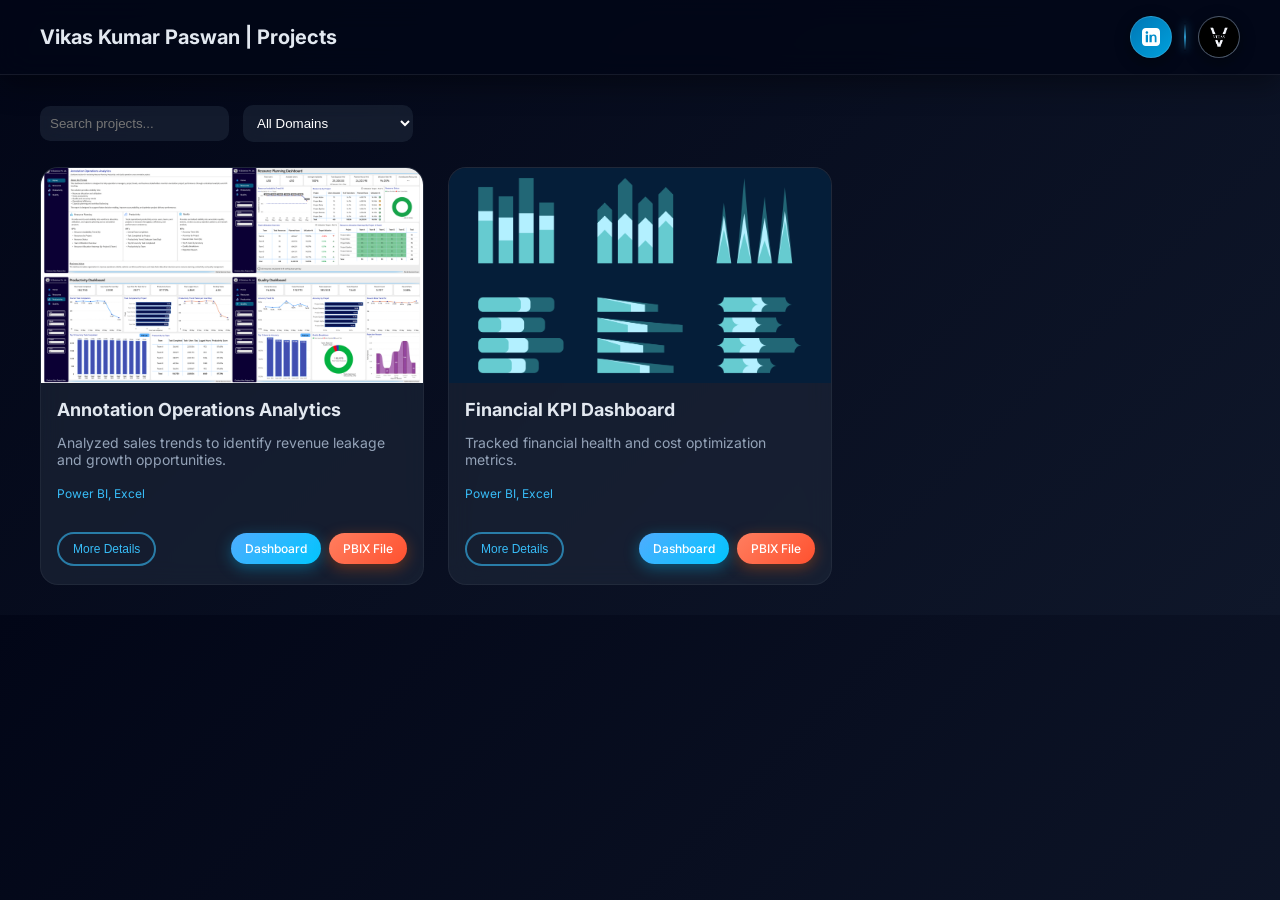
==== index.html @ 88910f96 "Update index.html" ====
<!DOCTYPE html>
<html lang="en">
<head>
<link href="https://fonts.googleapis.com/css2?family=Inter:wght@300;400;500;600&display=swap" rel="stylesheet">
<meta charset="UTF-8">
<meta name="viewport" content="width=device-width, initial-scale=1.0">

<title>Vikas Kumar Paswan | Projects</title>

<style>

/* GLOBAL */
body {
    margin: 0;
    font-family: 'Inter', sans-serif;
    background: linear-gradient(135deg, #020617, #0f172a);
    color: #e2e8f0;
}

/* HEADER */
header {
    position: sticky;
    top: 0;
    z-index: 9999;

    padding: 16px 40px;

    display: flex;
    justify-content: space-between;
    align-items: center;

    /* PREMIUM GLASS EFFECT */
    background: rgba(2, 6, 23, 0.85);
    backdrop-filter: blur(14px);

    /* VISUAL SEPARATION */
    border-bottom: 1px solid rgba(255,255,255,0.08);
    
    /* SHADOW FOR DEPTH */
    box-shadow: 0 8px 30px rgba(0,0,0,0.4);
}

h1 { margin: 0; font-size: 20px; }

/* HEADER RIGHT CONTAINER */
.header-right {
    display: flex;
    align-items: center;
    gap: 12px;
}

/* ICON BUTTON BASE */
.icon-btn {
    width: 40px;
    height: 40px;
    border-radius: 50%;

    display: flex;
    align-items: center;
    justify-content: center;

    background: linear-gradient(135deg, #1e293b, #334155);
    border: 1px solid rgba(255, 255, 255, 0.15);
    box-shadow: 0 4px 15px rgba(0,0,0,0.4);
    overflow: hidden;
    transition: all 0.3s ease;
}

/* IMAGE INSIDE BUTTON */
.icon-btn img {
    width: 100%;
    height: 100%;
    object-fit: contain;
    border-radius: 50%;
}

/* LINKEDIN SPECIAL COLOR */
.icon-btn.linkedin {
    background: linear-gradient(135deg, #0077b5, #00a0dc);
}

/* HOVER EFFECT */
.icon-btn:hover {
    transform: translateY(-3px) scale(1.05);
    box-shadow: 0 8px 25px rgba(0,0,0,0.6);
}

/* GLOWING SEPARATOR */
.separator {
    width: 2px;
    height: 28px;

    background: linear-gradient(
        to bottom,
        transparent,
        #38bdf8,
        transparent
    );

    opacity: 0.8;

    /* Glow */
    box-shadow: 0 0 8px rgba(56, 189, 248, 0.7);
}
    
/* CONTAINER */
.container {
    padding: 30px 40px;
}

/* FILTERS */
.filters {
    margin-bottom: 25px;
}

input, select {
    padding: 10px;
    border-radius: 10px;
    border: none;
    margin-right: 10px;
    background: rgba(30, 41, 59, 0.6);
    color: white;
    backdrop-filter: blur(8px);
}

/* GRID */
.grid {
    display: grid;
    grid-template-columns: repeat(3, minmax(0, 1fr));
    gap: 24px;
}

@media (max-width: 1024px) {
    .grid { grid-template-columns: repeat(2, 1fr); }
}

@media (max-width: 600px) {
    .grid { grid-template-columns: 1fr; }
}

/* CARD (GLASS EFFECT) */
.card {
    background: rgba(30, 41, 59, 0.6);
    backdrop-filter: blur(12px);
    border-radius: 18px;
    overflow: hidden;
    display: flex;
    flex-direction: column;
    border: 1px solid rgba(255,255,255,0.05);
    transition: all 0.4s ease;
}

.card:hover {
    transform: translateY(-10px);
    box-shadow: 0 20px 50px rgba(0,0,0,0.6);
}

/* IMAGE */
.card img {
    width: 100%;
    aspect-ratio: 16/9;
    object-fit: cover;
    transition: 0.4s;
}

.card:hover img {
    transform: scale(1.05);
}

/* BODY */
.card-body {
    padding: 16px;
    flex-grow: 1;
}

.card-body h3 {
    margin: 0 0 8px;
    font-size: 18px;
}

.card-body p {
    font-size: 14px;
    color: #94a3b8;
}

.card-body small {
    color: #38bdf8;
    font-size: 12px;
}

/* FOOTER */
.card-footer {
    display: flex;
    justify-content: space-between;
    align-items: center;
    padding: 14px 16px 18px;
    gap: 10px;
}

/* BUTTON BASE */
.btn {
    display: flex;
    align-items: center;
    justify-content: center;
    gap: 6px;
    padding: 8px 14px;
    font-size: 12px;
    font-weight: 500;
    border-radius: 999px;
    text-decoration: none;
    transition: all 0.3s ease;
    cursor: pointer;
    white-space: nowrap;
}

/* DASHBOARD BUTTON */
.btn-primary {
    background: linear-gradient(135deg, #4facfe, #00c6ff);
    color: white;
    box-shadow: 0 4px 15px rgba(0, 198, 255, 0.35);
}

.btn-primary:hover {
    transform: translateY(-2px);
    box-shadow: 0 8px 25px rgba(0, 198, 255, 0.6);
}

/* PBIX BUTTON */
.btn-secondary {
    background: linear-gradient(135deg, #ff7e5f, #ff512f);
    color: white;
    box-shadow: 0 4px 15px rgba(255, 94, 0, 0.35);
}

.btn-secondary:hover {
    transform: translateY(-2px);
    box-shadow: 0 8px 25px rgba(255, 94, 0, 0.6);
}

/* MORE DETAILS BUTTON */
.btn-outline {
    background: transparent;
    color: #38bdf8;
    border: 2px solid rgba(56, 189, 248, 0.6);
}

.btn-outline:hover {
    background: rgba(56, 189, 248, 0.1);
    transform: translateY(-1px);
}

/* RIGHT BUTTON GROUP */
.right-buttons {
    display: flex;
    gap: 8px;
}

/* MODAL OVERLAY */
.modal {
    display: none;
    position: fixed;
    inset: 0;

    background: rgba(0,0,0,0.75);
    backdrop-filter: blur(8px);

    z-index: 99999;

    overflow-y: auto;      /* ENABLE VERTICAL SCROLL */
    padding: 40px 20px;    /* BREATHING SPACE */
    box-sizing: border-box;
}

/* MODAL BOX */
.modal-content {
    position: relative;

    background: linear-gradient(135deg, #111c2d, #0f1b31);

    width: min(1400px, 92%);
    margin: 40px auto;

    padding: 40px;

    border-radius: 20px;

    border: 1px solid rgba(255,255,255,0.08);

    box-shadow:
        0 20px 80px rgba(0,0,0,0.7),
        0 0 0 1px rgba(255,255,255,0.03);

    animation: modalFade 0.3s ease;
}

/* MODAL ANIMATION */
@keyframes modalFade {
    from {
        opacity: 0;
        transform: translateY(20px) scale(0.98);
    }
    to {
        opacity: 1;
        transform: translateY(0) scale(1);
    }
}

/* CLOSE BUTTON */
.close {
    position: absolute;
    top: 20px;
    right: 24px;

    cursor: pointer;

    font-size: 32px;
    font-weight: 300;

    color: #e2e8f0;

    transition: 0.3s ease;
}

.close:hover {
    transform: rotate(90deg);
    color: #38bdf8;
}

/* MODAL TYPOGRAPHY */
.modal-content h2 {
    margin-top: 0;
    margin-bottom: 16px;

    font-size: 42px;
    font-weight: 700;

    color: white;
}

.modal-content h3 {
    margin-top: 32px;
    margin-bottom: 12px;

    color: #38bdf8;
    font-size: 26px;
}

.modal-content p,
.modal-content li {
    color: #dbe4f0;
    line-height: 1.8;
    font-size: 17px;
}

.modal-content ul {
    padding-left: 24px;
}

.modal-content hr {
    border: none;
    border-top: 1px solid rgba(255,255,255,0.12);
    margin: 20px 0 30px;
}

</style>
</head>

<body>

<header>
    <h1>Vikas Kumar Paswan | Projects</h1>
<div class="header-right">

    <!-- LinkedIn Icon -->
    <a href="https://www.linkedin.com/in/vikaskumar1802/" target="_blank" class="icon-btn linkedin">
        <svg xmlns="http://www.w3.org/2000/svg" width="18" height="18" fill="white" viewBox="0 0 24 24">
            <path d="M19 0h-14c-2.761 0-5 2.239-5 5v14c0 
            2.761 2.239 5 5 5h14c2.761 0 5-2.239 
            5-5v-14c0-2.761-2.239-5-5-5zm-11 
            19h-3v-10h3v10zm-1.5-11.268c-.966 
            0-1.75-.784-1.75-1.75s.784-1.75 
            1.75-1.75 1.75.784 1.75 1.75-.784 
            1.75-1.75 1.75zm13.5 
            11.268h-3v-5.604c0-1.337-.027-3.058-1.865-3.058-1.865 
            0-2.151 1.455-2.151 2.959v5.703h-3v-10h2.881v1.367h.041c.401-.759 
            1.379-1.558 2.838-1.558 3.036 0 3.6 2 3.6 4.59v5.601z"/>
        </svg>
    </a>

    <!-- Glowing Separator -->
    <div class="separator"></div>
    
        <!-- Portfolio Icon -->
    <a href="https://vikaspaswan.in" width="18" height="18" target="_blank" class="icon-btn">
        <img src="images/Vikas_icon.png" alt="Portfolio">
    </a>
</div>
</header>

<div class="container">

<div class="filters">
    <input type="text" id="search" placeholder="Search projects...">
    <select id="domainFilter">
        <option value="">All Domains</option>
        <option value="Performance Analysis">Performance Analysis</option>
        <option value="Finance">Finance</option>
    </select>
</div>

<div class="grid" id="projectGrid"></div>

</div>

<!-- MODAL -->
<div class="modal" id="modal">
<div class="modal-content">
<span class="close" onclick="closeModal()">✖</span>
<div id="projectDetails"></div>
</div>
</div>

<script>

const projects = [
{ 
        title: "Annotation Operations Analytics", 
        domain: "Performance Analysis", 
        tools: "Power BI, Excel", 
        image: "images/project 1.png",
        live: "https://app.powerbi.com/view?r=eyJrIjoiY2MxOWNkYmUtYzZkMC00NjU5LWFiZjctNDQ5YjJlODk1ZDk4IiwidCI6ImRkNWMyODc4LWQ4MTMtNGY5My05NmNjLTU1ZmZjOGY1ZmQ1MiJ9&pageName=05ea9ac4472c8e006bd0", 
        download: "assets/files/sales-dashboard.pbix",
        short: "Analyzed sales trends to identify revenue leakage and growth opportunities.", 
        details: `
        <h2>Annotation Operations Analytics</h2>
        <hr>
        
        <h3><u>Business Problem</u></h3>
        <p>Operations leadership lacked centralized visibility into resource utilization, productivity performance, and annotation quality metrics across projects and teams. 
        Manual tracking through spreadsheets made it difficult to identify operational bottlenecks, monitor workforce efficiency, and take timely decisions.</p>
        
        <h3><u>Objective</u></h3>
        <p>Develop an enterprise-grade analytics solution to monitor Resource Planning, Productivity, and Quality KPIs through interactive dashboards, 
        enabling faster operational decision-making and improved workforce optimization.</p>
        
        <h3><u>Data Transformation</u></h3>
        <ul>
            <li>Cleaned and standardized the operational datasets</li>
            <li>Created centralized Date dimension table</li>
            <li>Built calculated KPIs and performance metrics</li>
            <li>Optimized data structure using star schema modeling</li>
            <li>Applied business logic for utilization, availability, backlog, and quality calculations</li>
        </ul>
        
        <h3><u>Data Model</u></h3>
        <p>Implemented a scalable star schema model using:</p>
        <ul>
            <li>FactProductivity</li>
            <li>FactQuality</li>
            <li>FactResourcePlanning</li>
            <li>Date Table</li>
            <li>Dimension tables for Users and Projects</li>
        </ul>
        
        <h3><u>DAX</u></h3>
        <p>Developed advanced DAX measures for:</p>
         <ul>
            <li>Utilization %</li>
            <li>Productivity Score</li>
            <li>Rework Rate %</li>
            <li>Availability %</li>
            <li>Planned vs Capacity Hours</li>
            <li>Tasks per User</li>
            <li>Operational variance analysis</li>
            <li>Dynamic KPI indicators and conditional formatting</li>
        </ul>
            
        <h3><u>Insights</u></h3>
        <ul>
            <li>Maintained 98%+ workforce availability across projects</li>
            <li>Identified utilization patterns and resource distribution trends</li>
            <li>Monitored project-level productivity fluctuations</li>
            <li>Tracked quality rework trends and operational efficiency</li>
            <li>Enabled visibility into team-wise workload balancing and capacity planning</li>

        </ul>
        
        <h3><u>Impact</u></h3>
        <p>Enabled operations and project management teams to improve workforce planning, monitor performance proactively, 
        reduce operational inefficiencies, and make faster data-driven decisions through centralized operational analytics.</p>
        `
}, 
{ 
        title: "Financial KPI Dashboard", 
        domain: "Finance", 
        tools: "Power BI, Excel", 
        image: "images/riswan-ratta-mlnAX_7Cuv0-unsplash.png", 
        live: "https://app.powerbi.com/view?r=eyJrIjoiZTI0NDY1NjYtMzc2ZC00YWM1LWIwMTMtMjhiMTM3ODA4MDk4IiwidCI6ImRkNWMyODc4LWQ4MTMtNGY5My05NmNjLTU1ZmZjOGY1ZmQ1MiJ9", 
        download: "assets/files/sales-dashboard.pbix", 
        short: "Tracked financial health and cost optimization metrics.", 
        details: "<h2>Finance Project Details Coming Soon</h2>" 
}    
];

function renderProjects() {
    const grid = document.getElementById("projectGrid");
    const search = document.getElementById("search").value.toLowerCase();
    const domain = document.getElementById("domainFilter").value;

    grid.innerHTML = "";

    projects
    .filter(p =>
        p.title.toLowerCase().includes(search) &&
        (domain === "" || p.domain === domain)
    )
    .forEach(p => {
        grid.innerHTML += `
        <div class="card">
            <img src="${p.image}">
            
            <div class="card-body">
                <h3>${p.title}</h3>
                <p>${p.short}</p>
                <small>${p.tools}</small>
            </div>

            <div class="card-footer">

                <button class="btn btn-outline" onclick="openModal('${p.title}')">
                    More Details
                </button>

                <div class="right-buttons">
                    <a href="${p.live}" target="_blank" class="btn btn-primary">
                        Dashboard
                    </a>
                    <a href="${p.download}" download class="btn btn-secondary">
                        PBIX File
                    </a>
                </div>

            </div>
        </div>
        `;
    });
}

function openModal(title) {
    const project = projects.find(p => p.title === title);

    document.getElementById("projectDetails").innerHTML = project.details;

    document.getElementById("modal").style.display = "block";

    document.body.style.overflow = "hidden";
}

function closeModal() {
    document.getElementById("modal").style.display = "none";

    document.body.style.overflow = "auto";
}

document.getElementById("search").addEventListener("input", renderProjects);
document.getElementById("domainFilter").addEventListener("change", renderProjects);

renderProjects();

</script>

</body>
</html>
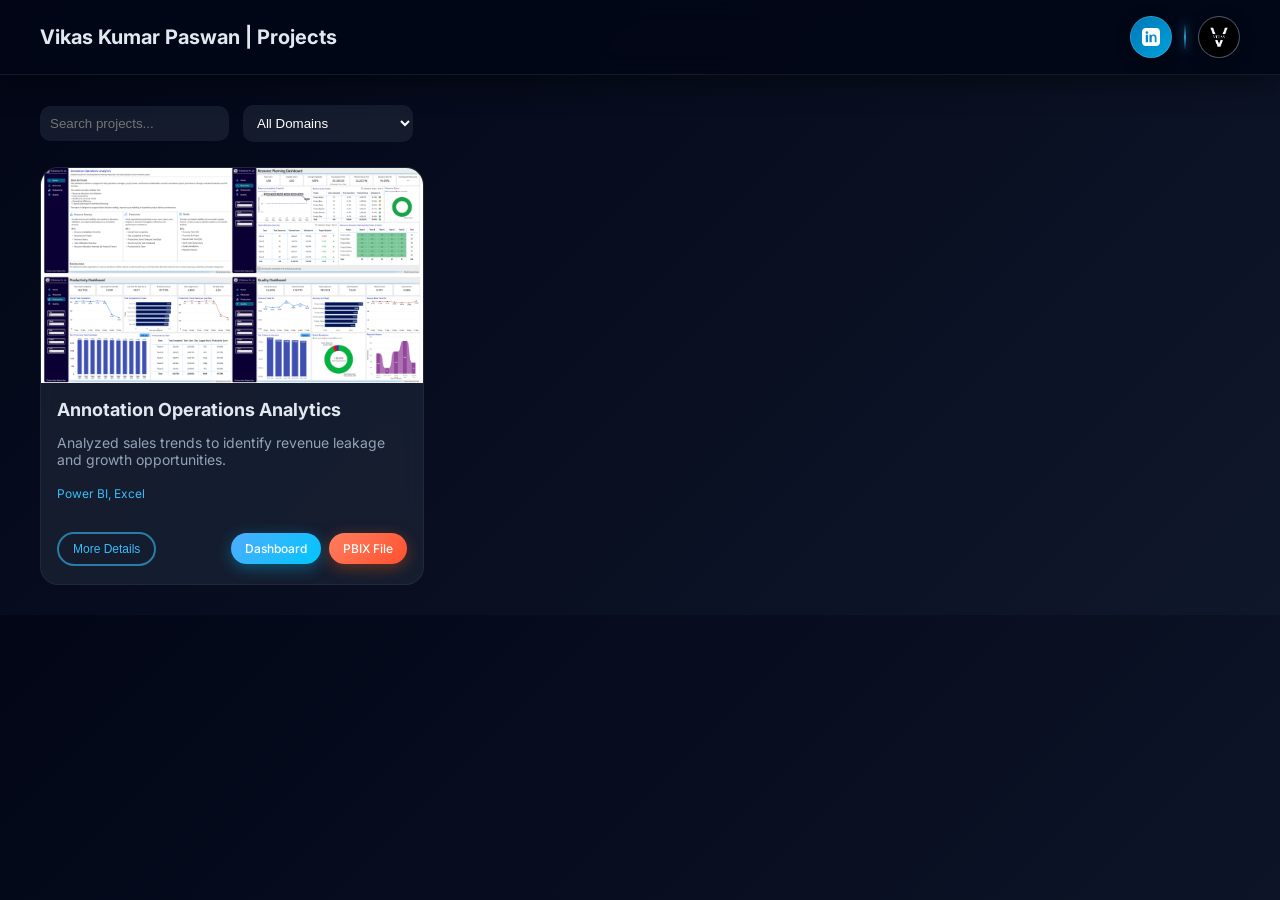
==== commit c6d7c83e: "Update index.html" ====
--- a/index.html
+++ b/index.html
@@ -429,7 +429,7 @@
         tools: "Power BI, Excel", 
         image: "images/project 1.png",
         live: "https://app.powerbi.com/view?r=eyJrIjoiY2MxOWNkYmUtYzZkMC00NjU5LWFiZjctNDQ5YjJlODk1ZDk4IiwidCI6ImRkNWMyODc4LWQ4MTMtNGY5My05NmNjLTU1ZmZjOGY1ZmQ1MiJ9&pageName=05ea9ac4472c8e006bd0", 
-        download: "assets/files/sales-dashboard.pbix",
+        download: "files/Annotation Operations Analytics.pbix",
         short: "Analyzed sales trends to identify revenue leakage and growth opportunities.", 
         details: `
         <h2>Annotation Operations Analytics</h2>
@@ -489,8 +489,8 @@
         <p>Enabled operations and project management teams to improve workforce planning, monitor performance proactively, 
         reduce operational inefficiencies, and make faster data-driven decisions through centralized operational analytics.</p>
         `
-}, 
-{ 
+} 
+/*{ 
         title: "Financial KPI Dashboard", 
         domain: "Finance", 
         tools: "Power BI, Excel", 
@@ -499,7 +499,7 @@
         download: "assets/files/sales-dashboard.pbix", 
         short: "Tracked financial health and cost optimization metrics.", 
         details: "<h2>Finance Project Details Coming Soon</h2>" 
-}    
+} */   
 ];
 
 function renderProjects() {
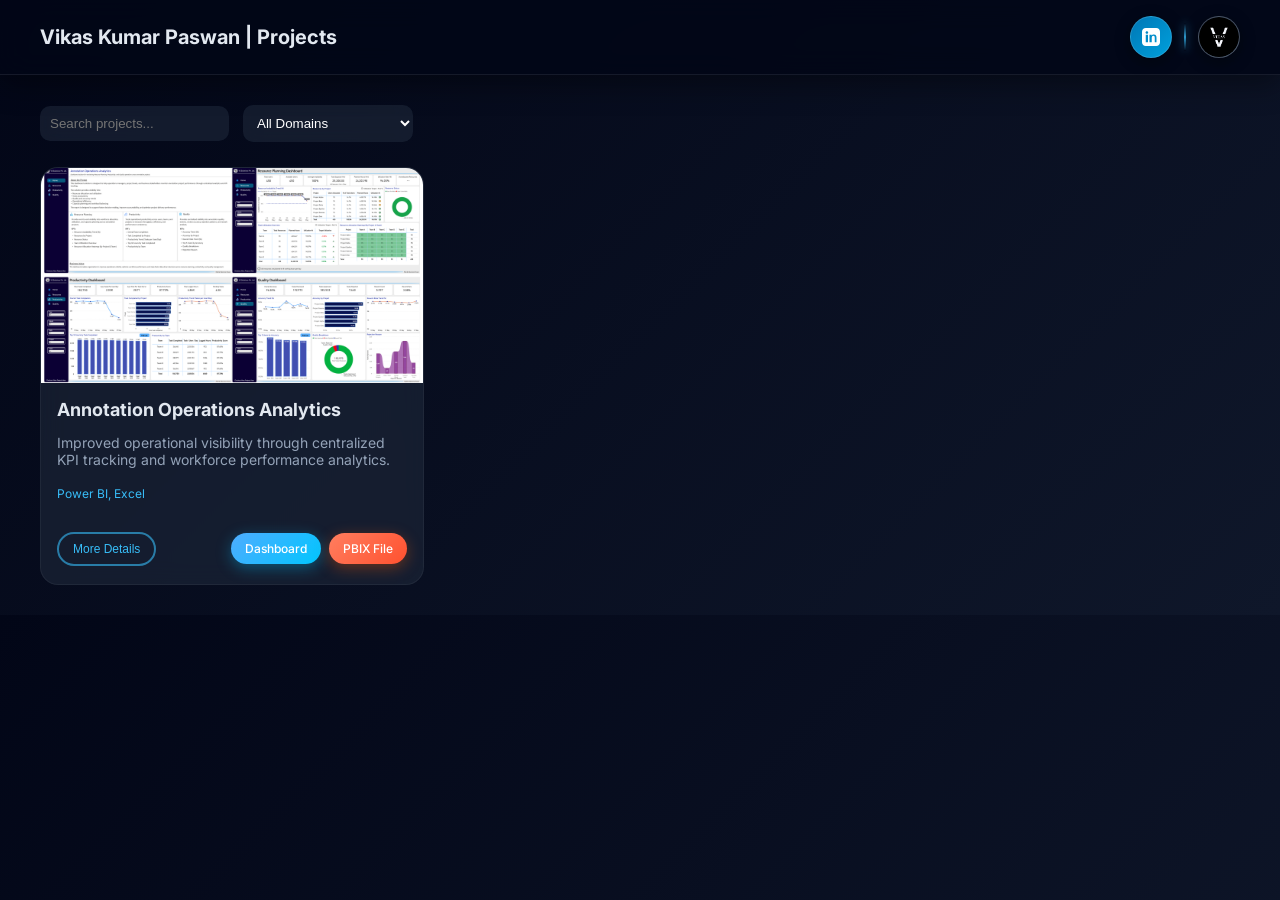
==== commit 042a8b55: "Update index.html" ====
--- a/index.html
+++ b/index.html
@@ -430,7 +430,7 @@
         image: "images/project 1.png",
         live: "https://app.powerbi.com/view?r=eyJrIjoiY2MxOWNkYmUtYzZkMC00NjU5LWFiZjctNDQ5YjJlODk1ZDk4IiwidCI6ImRkNWMyODc4LWQ4MTMtNGY5My05NmNjLTU1ZmZjOGY1ZmQ1MiJ9&pageName=05ea9ac4472c8e006bd0", 
         download: "files/Annotation Operations Analytics.pbix",
-        short: "Analyzed sales trends to identify revenue leakage and growth opportunities.", 
+        short: "Improved operational visibility through centralized KPI tracking and workforce performance analytics.",
         details: `
         <h2>Annotation Operations Analytics</h2>
         <hr>
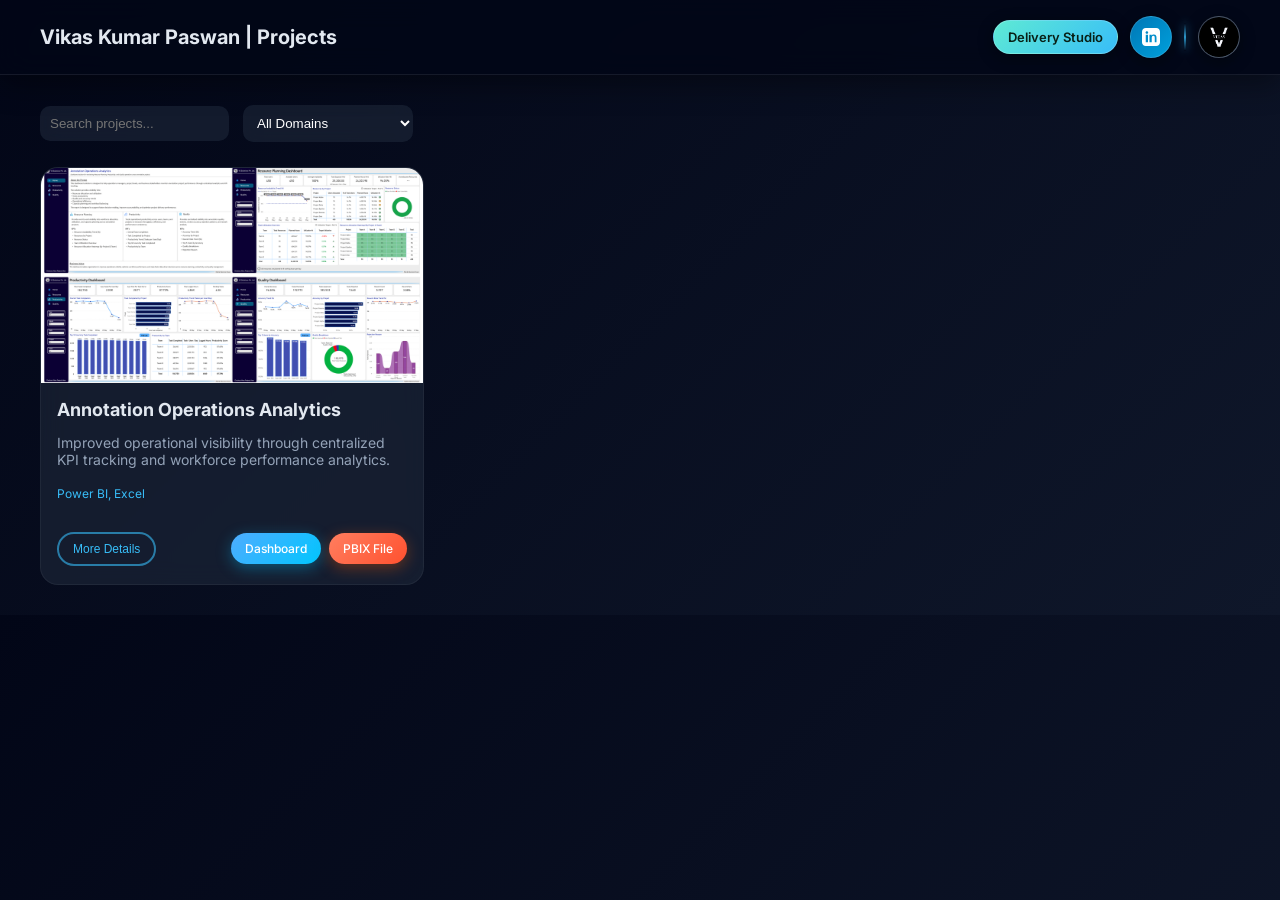
==== commit 306deeb4: "Add Delivery Studio browser UI for upload/download workflow Provide a non-technical Power BI Deliver" ====
--- a/index.html
+++ b/index.html
@@ -47,6 +47,24 @@
     display: flex;
     align-items: center;
     gap: 12px;
+}
+
+.studio-link {
+    display: inline-flex;
+    align-items: center;
+    padding: 8px 14px;
+    border-radius: 999px;
+    text-decoration: none;
+    font-size: 13px;
+    font-weight: 600;
+    color: #082016;
+    background: linear-gradient(135deg, #5eead4, #38bdf8);
+    border: 1px solid rgba(255,255,255,0.2);
+    box-shadow: 0 4px 15px rgba(0,0,0,0.35);
+    white-space: nowrap;
+}
+.studio-link:hover {
+    transform: translateY(-2px);
 }
 
 /* ICON BUTTON BASE */
@@ -370,6 +388,8 @@
 <header>
     <h1>Vikas Kumar Paswan | Projects</h1>
 <div class="header-right">
+
+    <a href="studio/index.html" class="studio-link">Delivery Studio</a>
 
     <!-- LinkedIn Icon -->
     <a href="https://www.linkedin.com/in/vikaskumar1802/" target="_blank" class="icon-btn linkedin">
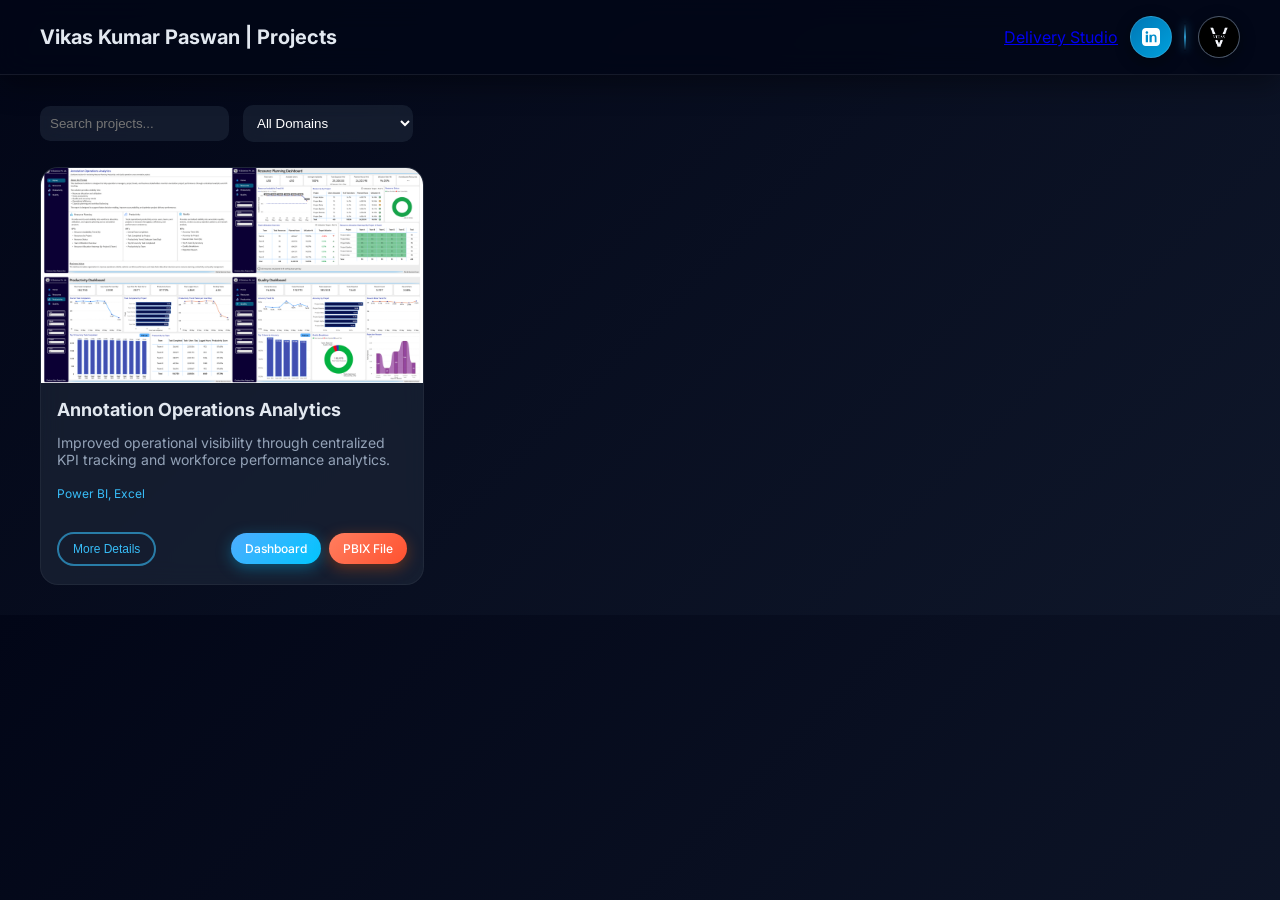
==== commit 73a4920f: "Update index.html" ====
--- a/index.html
+++ b/index.html
@@ -48,7 +48,7 @@
     align-items: center;
     gap: 12px;
 }
-
+/*
 .studio-link {
     display: inline-flex;
     align-items: center;
@@ -65,7 +65,7 @@
 }
 .studio-link:hover {
     transform: translateY(-2px);
-}
+}*/
 
 /* ICON BUTTON BASE */
 .icon-btn {
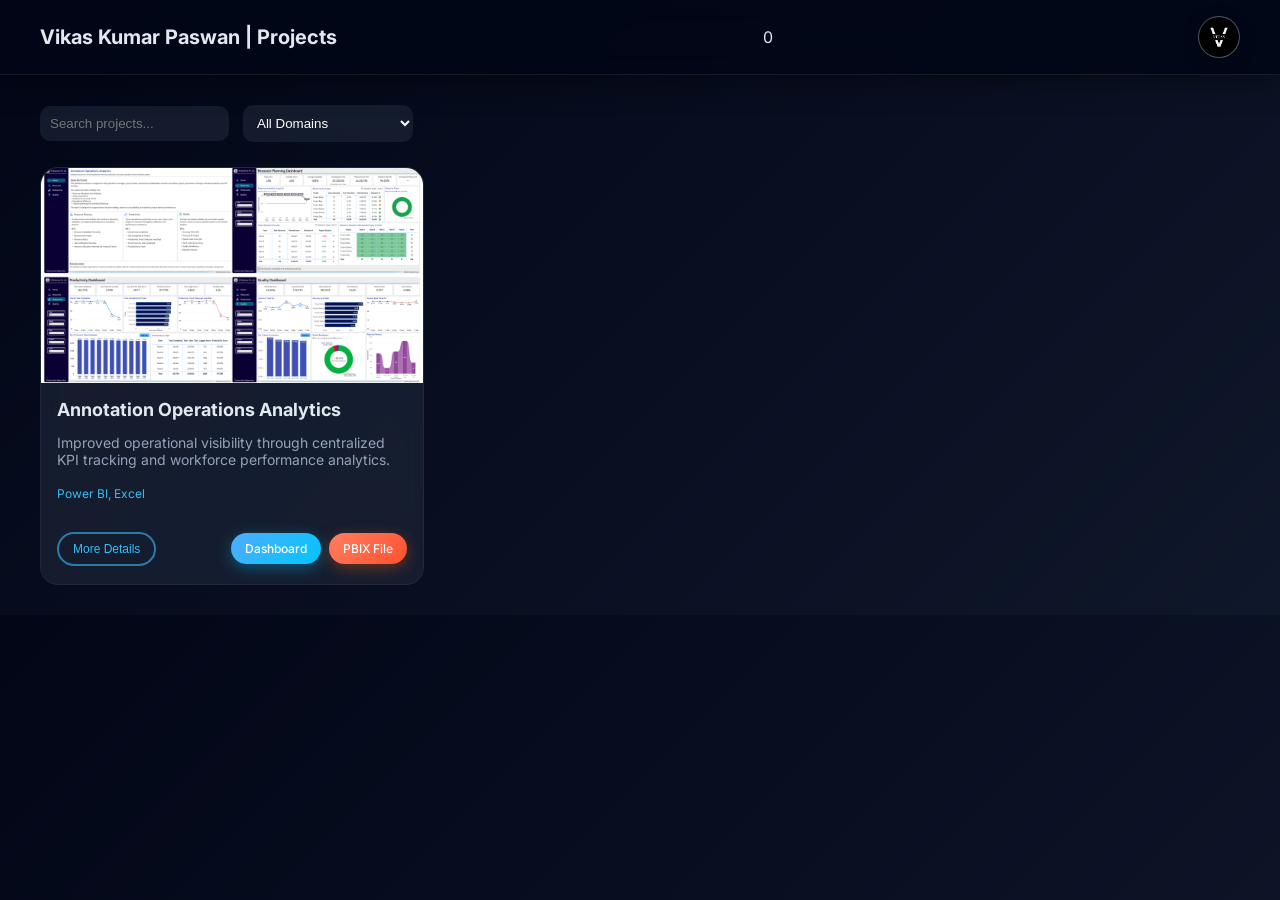
==== commit 83159b89: "Update index.html" ====
--- a/index.html
+++ b/index.html
@@ -386,30 +386,7 @@
 <body>
 
 <header>
-    <h1>Vikas Kumar Paswan | Projects</h1>
-<div class="header-right">
-
-    <a href="studio/index.html" class="studio-link">Delivery Studio</a>
-
-    <!-- LinkedIn Icon -->
-    <a href="https://www.linkedin.com/in/vikaskumar1802/" target="_blank" class="icon-btn linkedin">
-        <svg xmlns="http://www.w3.org/2000/svg" width="18" height="18" fill="white" viewBox="0 0 24 24">
-            <path d="M19 0h-14c-2.761 0-5 2.239-5 5v14c0 
-            2.761 2.239 5 5 5h14c2.761 0 5-2.239 
-            5-5v-14c0-2.761-2.239-5-5-5zm-11 
-            19h-3v-10h3v10zm-1.5-11.268c-.966 
-            0-1.75-.784-1.75-1.75s.784-1.75 
-            1.75-1.75 1.75.784 1.75 1.75-.784 
-            1.75-1.75 1.75zm13.5 
-            11.268h-3v-5.604c0-1.337-.027-3.058-1.865-3.058-1.865 
-            0-2.151 1.455-2.151 2.959v5.703h-3v-10h2.881v1.367h.041c.401-.759 
-            1.379-1.558 2.838-1.558 3.036 0 3.6 2 3.6 4.59v5.601z"/>
-        </svg>
-    </a>
-
-    <!-- Glowing Separator -->
-    <div class="separator"></div>
-    
+    <h1>Vikas Kumar Paswan | Projects</h1>0  
         <!-- Portfolio Icon -->
     <a href="https://vikaspaswan.in" width="18" height="18" target="_blank" class="icon-btn">
         <img src="images/Vikas_icon.png" alt="Portfolio">
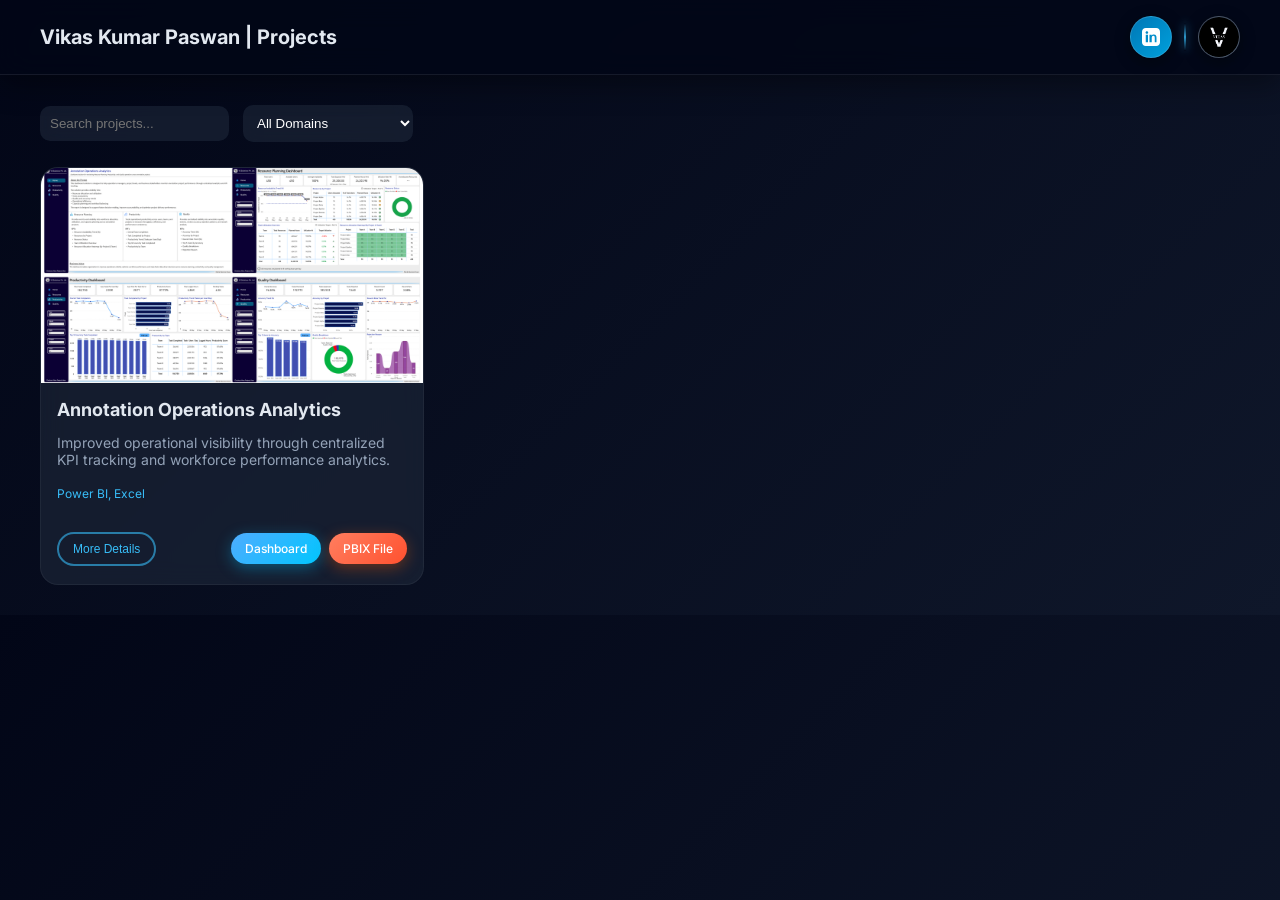
==== commit f935e48a: "Remove Power BI Delivery Kit from portfolio repo Strip agents, Studio UI, project templates, scripts" ====
--- a/index.html
+++ b/index.html
@@ -48,24 +48,6 @@
     align-items: center;
     gap: 12px;
 }
-/*
-.studio-link {
-    display: inline-flex;
-    align-items: center;
-    padding: 8px 14px;
-    border-radius: 999px;
-    text-decoration: none;
-    font-size: 13px;
-    font-weight: 600;
-    color: #082016;
-    background: linear-gradient(135deg, #5eead4, #38bdf8);
-    border: 1px solid rgba(255,255,255,0.2);
-    box-shadow: 0 4px 15px rgba(0,0,0,0.35);
-    white-space: nowrap;
-}
-.studio-link:hover {
-    transform: translateY(-2px);
-}*/
 
 /* ICON BUTTON BASE */
 .icon-btn {
@@ -386,7 +368,28 @@
 <body>
 
 <header>
-    <h1>Vikas Kumar Paswan | Projects</h1>0  
+    <h1>Vikas Kumar Paswan | Projects</h1>
+<div class="header-right">
+
+    <!-- LinkedIn Icon -->
+    <a href="https://www.linkedin.com/in/vikaskumar1802/" target="_blank" class="icon-btn linkedin">
+        <svg xmlns="http://www.w3.org/2000/svg" width="18" height="18" fill="white" viewBox="0 0 24 24">
+            <path d="M19 0h-14c-2.761 0-5 2.239-5 5v14c0 
+            2.761 2.239 5 5 5h14c2.761 0 5-2.239 
+            5-5v-14c0-2.761-2.239-5-5-5zm-11 
+            19h-3v-10h3v10zm-1.5-11.268c-.966 
+            0-1.75-.784-1.75-1.75s.784-1.75 
+            1.75-1.75 1.75.784 1.75 1.75-.784 
+            1.75-1.75 1.75zm13.5 
+            11.268h-3v-5.604c0-1.337-.027-3.058-1.865-3.058-1.865 
+            0-2.151 1.455-2.151 2.959v5.703h-3v-10h2.881v1.367h.041c.401-.759 
+            1.379-1.558 2.838-1.558 3.036 0 3.6 2 3.6 4.59v5.601z"/>
+        </svg>
+    </a>
+
+    <!-- Glowing Separator -->
+    <div class="separator"></div>
+    
         <!-- Portfolio Icon -->
     <a href="https://vikaspaswan.in" width="18" height="18" target="_blank" class="icon-btn">
         <img src="images/Vikas_icon.png" alt="Portfolio">
